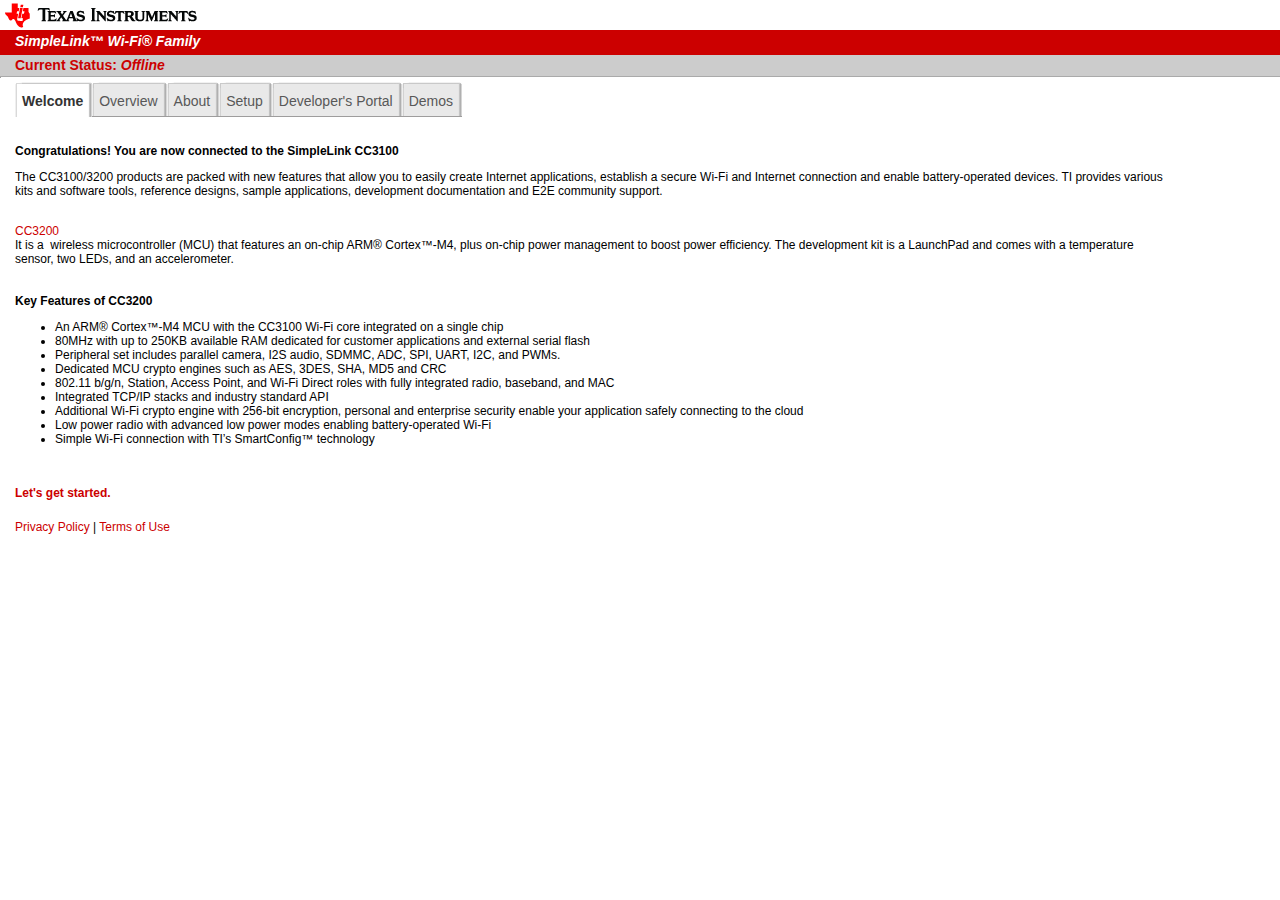
==== html/index.html @ 2d78b6f5 "first commit of example project files" ====
<!DOCTYPE html PUBLIC "-//W3C//DTD XHTML 1.0 Transitional//EN" "http://www.w3.org/TR/xhtml1/DTD/xhtml1-transitional.dtd">
<html xmlns="http://www.w3.org/1999/xhtml">
<head>
<meta http-equiv="Content-Type" content="text/html; charset=utf-8" />
<meta name="viewport" content="width=device-width, initial-scale=1">
<link rel="stylesheet" type="text/css" href="css/style.css" >
<script src="js/jquery-1.8.3.min.js"></script>
<script src="js/com.TI.tokenPoller.js"></script>
<script src="js/page-actions.js"></script>
<script type="text/javascript">
$(function() {
	var deviceType = "__SL_G_V.D",
		len = deviceType.length,
		deviceTypeEnd = deviceType.substring(len-2,len),
		cc3101Vals = ['10','11','13'];
	if ($.inArray(deviceTypeEnd, cc3101Vals) > -1) {
		$('span.deviceName').html('CC3200');
	} else {
		$('span.deviceName').html('CC3100');
	}
});
</script>
<title>Overview</title>
</head>
<body>
<div class="header">
	<div class="ti-logo"></div>
    <div class="page-title"></div>
    <div class="red-bar">SimpleLink&trade; Wi-Fi&reg; Family</div>
    <div class="status-bar"> Current Status: <em>Offline</em></div> 
</div>
<div class="tabs">
<ul>
	<li class="active" id="welcome"><a href="index.html"><span>Welcome</span></a></li>
	<li class="" id="overview"><a href="overview.html"><span>Overview</span></a></li>
    <li class="" id="about"><a href="about.html"><span>About</span></a></li>
    <li class="" id="setup"><a href="setup.html"><span>Setup</span></a></li>
    <li class="" id="portal"><a href="portal.html"><span>Developer's Portal</span></a></li>
<li class="" id="demos"><a href="demos.html"><span>Demos</span></a></li>
</ul>
</div>
<div class="content">
<p class="hilight-text">Congratulations! You are now connected to the SimpleLink <span class="deviceName">CC3200</span></p>
<p>The CC3100/3200  products are packed with  new features that allow you to easily create Internet applications, establish a  secure Wi-Fi and Internet connection and enable battery-operated  devices.  TI provides various kits and software  tools, reference designs, sample applications, development documentation and E2E  community  support.<br />
  <br />
  
</p>
<a href="overview.html">CC3200</a><br />
It is a  wireless microcontroller (MCU) that features  an on-chip ARM® Cortex™-M4, plus on-chip power  management to boost power efficiency. The  development kit is a  LaunchPad and  comes with a  temperature sensor, two LEDs, and an accelerometer. <br />
<br />
<br />
<b>Key Features of CC3200</b>
<ul><li>An ARM® Cortex™-M4 MCU with the CC3100 Wi-Fi core integrated on a single chip</li>
<li>80MHz with up to 250KB available RAM dedicated for customer applications and external serial flash </li>
<li>Peripheral set includes parallel camera, I2S audio, SDMMC, ADC, SPI, UART, I2C, and PWMs.</li>
<li>Dedicated MCU crypto engines such as AES, 3DES, SHA, MD5 and CRC </li>
<li>802.11 b/g/n, Station, Access Point, and Wi-Fi Direct roles with fully integrated radio, baseband, and MAC</li>
<li>Integrated TCP/IP stacks and industry standard API</li>
<li>Additional Wi-Fi crypto engine with 256-bit encryption, personal and enterprise security enable your application safely connecting to the cloud </li>
<li>Low power radio with advanced low power modes enabling battery-operated Wi-Fi</li>
<li>Simple Wi-Fi connection with TI’s SmartConfig™ technology</li></ul>

<br />
<br />
<strong><a href="demos.html">Let's get started.</a></strong>
  <div class="footer"><a href="http://www.ti.com/privacy">Privacy  Policy</a> | <a href="http://www.ti.com/termsofuse">Terms of Use</a></div>
</div>
</body>
</html>
---- html/css/style.css ----
@charset "utf-8";
/* CSS Document */

body { margin:0; font-size:14px; font-family:Arial, Helvetica, sans-serif; }

h1 { font-size: 16px; font-weight:bold; }
a { text-decoration:none; }
a:link { color:#CC0000; }
a:visited { color:#000000 }
a:hover { color:#CC0000; }
a:active { color:#AAAAAA; }
h2 { padding-left: 10%; }
.ti-logo {
    display: block;
    height: 30px;
    width: 200px;
	float:none;
	background-image: url("../images/ti-logo.png");
	background-position: 0px 0px;
	background-repeat:no-repeat;

}

.header .red-bar, .footer .red-bar {
    background: none repeat scroll 0 0 #CC0000;
    color: #FFFFFF;
    font-style: italic;
    font-weight: bold;
    height: 25px;
    line-height: 1.6em;
    width: 100%;
	padding-left: 15px;
}

.footer {
    padding-top: 20px;
}

.status-bar {
    background-color: #CCCCCC;
    border-bottom: 1px solid #AAAAAA;
    color: #CC0000;
    line-height: 1.5em;
    padding-left: 15px;
    width: 100%;
	font-weight:bold;
}
.status-bar.online {
    background-color: #009933;
    border-top: 1px solid #FFFFFF;
    color: #FFFFFF;
}
.tabs {
    float: left;
    width: 100%;
	background-image: url("../images/tab-line.gif");
	background-position: 0px 0px;
	background-repeat:no-repeat;
}
.tabs ul {
	list-style: none outside none;
    margin: 0;
    max-width: none;
    padding: 5px 0 0 15px;
	line-height: 1.3em;
}
.tabs li {
    display: inline;
    margin: 0;
    padding: 0;
}
.tabs .active a {
 	background-position: 0 -118px;
    border-width: 0;
    font-weight: bold;
}
.tabs .active a span {
    background-position: 100% -119px;
    color: #333333;
    padding-bottom: 7px;
}
.tabs a {
    border-bottom: 1px solid #9E9D9D;
    float: left;
    margin: 0;
    padding: 0 0 0 7px;
    text-decoration: none;
    white-space: nowrap;
	background-image: url("../images/ticom3-tab-left.gif");
	background-position: 0px 0px;
	background-repeat:no-repeat;
}
.tabs a span {
    color: #585858;
    display: block;
    padding: 10px 9px 6px 0;
	background-image: url("../images/ticom3-tab-right.gif");
	background-position: right top;
	background-repeat:no-repeat;
}

.content { min-height:200px; clear:both; padding: 15px; font-size:12px; max-width:90%;}

.content .hilight-text {
    font-weight: bold;
}

.links-list {
   /* list-style: disc outside url("http://www.ti.com/assets/images/icons/icon_l_html_a.png"); */
}
.links-list > li {
    list-style: none outside none;
    margin-top: 10px;
    padding-left: 30px;
	background-image: url("../images/icon_l_html_a.png");
	background-position: 0px 0px;
	background-repeat:no-repeat;

	
}
.links-list li a {
    color: #CC0000;
}

.tbl-header {
    border-top: 1px solid #333333;
    font-weight: bold;
    padding-top: 8px;
}

.tbl-header.top {
	border-top:none;
}

.device-properties {
    border: 1px solid #CCCCCC;
    border-radius: 5px 5px 5px 5px;
    padding: 5px 10px;
    width: 40%;
}

.device-properties table {
    width: 100%;
}

.device-properties table td {
    width: 50%;
}

.device-properties.settings {
    border: medium none;
    width: 80%;
}
.device-properties.settings table {
	border: 1px solid #CCC;
	border-radius:5px;
	padding:5px 10px;
}


/* demos page */
.demoMenu {
	width:340px;
}
.demoLink.automation {
	background-image: url("../images/icon-demo-homeAutomation.gif");
	background-position: 0px 0px;
	background-repeat:no-repeat;

}
.demoLink.appliances {
	background-image: url("../images/icon-demo-homeAppliances.gif");
	background-position: 0px 0px;
	background-repeat:no-repeat;

}
.demoLink.safety {
	background-image: url("../images/icon-demo-safety.gif");
	background-position: 0px 0px;
	background-repeat:no-repeat;

}
.demoLink.smartEnergy {
	background-image: url("../images/icon-demo-smartEnergy.gif");
	background-position: 0px 0px;
	background-repeat:no-repeat;

}
.demoLink:hover, .demoLink.active {
	background-position:0 -50px;
}

.demoLink {
    display: block;
    float: left;
    height: 50px;
    width: 50px;
	margin: 0 0 0 10px;
	cursor:pointer;
}

.demo {
	font-weight:bold;
    clear: both;
    padding-top: 20px;
}
.washDryer {
	min-width:300px;
}
.washerText {
    border: 1px solid #CCC;
    border-radius: 4px;
    color: #CC0000;
    left: 30px;
    position: relative;
    padding: 4px;
    width: 95px;
	float:left;
}
.dryerText {
    border: 1px solid #CCC;
    border-radius: 4px;
    color: #000000;
    left: 70px;
    position: relative;
    padding: 4px;
    width: 95px;
	float:left;
}
.switchControl {
    float: left;
    width: 50px;
}

#switchImage {
    background-image: url("../images/demo-lightswitch.jpg");
    background-position: 0 -72px;
    background-repeat:no-repeat; 
    border: 0;  
    cursor:pointer;
    width: 50px;
    height: 70px;
}
#switchImage.on {
    background-image: url("../images/demo-lightswitch.jpg");
    background-position: 0px 0px;
}
.sprinklerOn, .sprinklerOff, .alarmsOn, .alarmsOff {
	cursor:pointer;
}
#sprinkler img {
	height:342px\0/IE8+9;
}
#tempInput {
    -moz-user-select     : none;
    -khtml-user-select   : none;
    -webkit-user-select  : none;
    -o-user-select       : none;
    user-select          : none;
}

#tempInput a {
    padding-left: 0.5em;
    padding-right: 0.5em;
    font-size: 5em;
    cursor: pointer;
    vertical-align: middle;
}

#tempInput input[type="text"] {
    font-size: 3em;
    border: none;
    text-align: center;
    width: 3em;
    vertical-align: middle;
}

#tempInput input[type="number"] {
    font-size: 3em;
    border: none;
    text-align: center;
    width: 3em;
    vertical-align: middle;
}

.didYouKnow {
    border-radius: 5px;
    border: 2px solid #333;
    width: 350px;
    padding: 5px;
    margin: 0 0 0 3em;
    background: #FFFFAA;
	font-size:12px;
}

.didYouKnow span {
	font-weight:bold;
	font-size:14px;
}
.bubble {
    background: none repeat scroll 0 0 #FFFFFF;
    border: 2px solid #000000;
    border-radius: 5px;
    padding: 10px;
    position: relative;
    width: 300px;
    z-index: 90;
}
.sbdImage > img, .hwdiagram {
    max-width: 100%;
}
.active {
	display:block;
}
.off {
	display:none;
}
.backToTop { 
    text-align: right;
    padding-top: 20px;
    width: 480px;
}
.backToTop.settings {
    width: 100%;
}
.backToTop a:visited { color:#CC0000 }

.profileItem {
    overflow: hidden;
    text-overflow: ellipsis;
    width: 130px;
		white-space:nowrap;
}

.sbd3200 #desc1 {top: -460px; left: 90px;}
.sbd3200 #desc2 {top: -380px; left: 90px;}
.sbd3200 #desc3 {top: -330px; left: 90px;}
.sbd3200 #desc4 {top: -250px; left: 90px;}
.sbd3200 #desc5 {top: -193px; left: 90px;}
.sbd3200 #desc6 {top: -123px; left: 90px;}
.sbd3200 #desc7 {top: -123px; left: 190px;  width:120px;}
.sbd3200 #desc8 {top: -60px;	left: 90px;}
.sbd3200 #desc9 {top: -330px;	left: 10px;}
.sbd3200 #desc10 {top: -330px;	left: 120px;}


.sbd3100 #desc1 {top: -460px; left: 90px;}
.sbd3100 #desc2 {top: -380px; left: 90px;}
.sbd3100 #desc3 {top: -330px; left: 90px;}
.sbd3100 #desc4 {top: -250px; left: 90px;}
.sbd3100 #desc5 {top: -193px; left: 90px;}
.sbd3100 #desc6 {top: -123px; left: 190px; width:120px;}
.sbd3100 #desc7 {top: -123px; left: 90px;}
.sbd3100 #desc8 {top: -60px; left: 90px;}

@media only screen and (max-width: 480px) {
	.instructions {display:none;}
	.bubble {border:none; max-width:80%;}
	.sbd3200 #desc1 {top: 0px; left:10px; display:block;}
	.sbd3200 #desc2 {top: 0px; left:10px; display:block;}
	.sbd3200 #desc3 {top: 0px; left:10px; display:block;}
	.sbd3200 #desc4 {top: 0px; left:10px; display:block;}
	.sbd3200 #desc5 {top: 0px; left:10px; display:block;}
	.sbd3200 #desc6 {top: 0px; left:10px; display:block;}
	.sbd3200 #desc7 {top: 0px; left:10px; display:block;}
	.sbd3200 #desc8 {top: 0px; left:10px; display:block;}
	
	.sbd3100 #desc1 {top: 0px; left:10px; display:block;}
	.sbd3100 #desc2 {top: 0px; left:10px; display:block;}
	.sbd3100 #desc3 {top: 0px; left:10px; display:block;}
	.sbd3100 #desc4 {top: 0px; left:10px; display:block;}
	.sbd3100 #desc5 {top: 0px; left:10px; display:block;}
	.sbd3100 #desc6 {top: 0px; left:10px; display:block;}
	.sbd3100 #desc7 {top: 0px; left:10px; display:block;}
	.sbd3100 #desc8 {top: 0px; left:10px; display:block;}
	
	.device-properties { width: 100%; }
	#tempInput a { padding-left:0 ; padding-right: 0; }
	#tempInput input[type="text"] { width: 1.5em; }
	.didYouKnow { width:270px; margin:0 0 0 0.25em; }
    .backToTop { width: 100%; }
	
	.washDryer img { left: -19px; position: relative; }
	.dryerText { left: 50px; }
	.washerText { left: 10px; }
	
	.profileItem {
    overflow: hidden;
    text-overflow: ellipsis;
    width: 80px;
	white-space:pre-wrap;
}
}
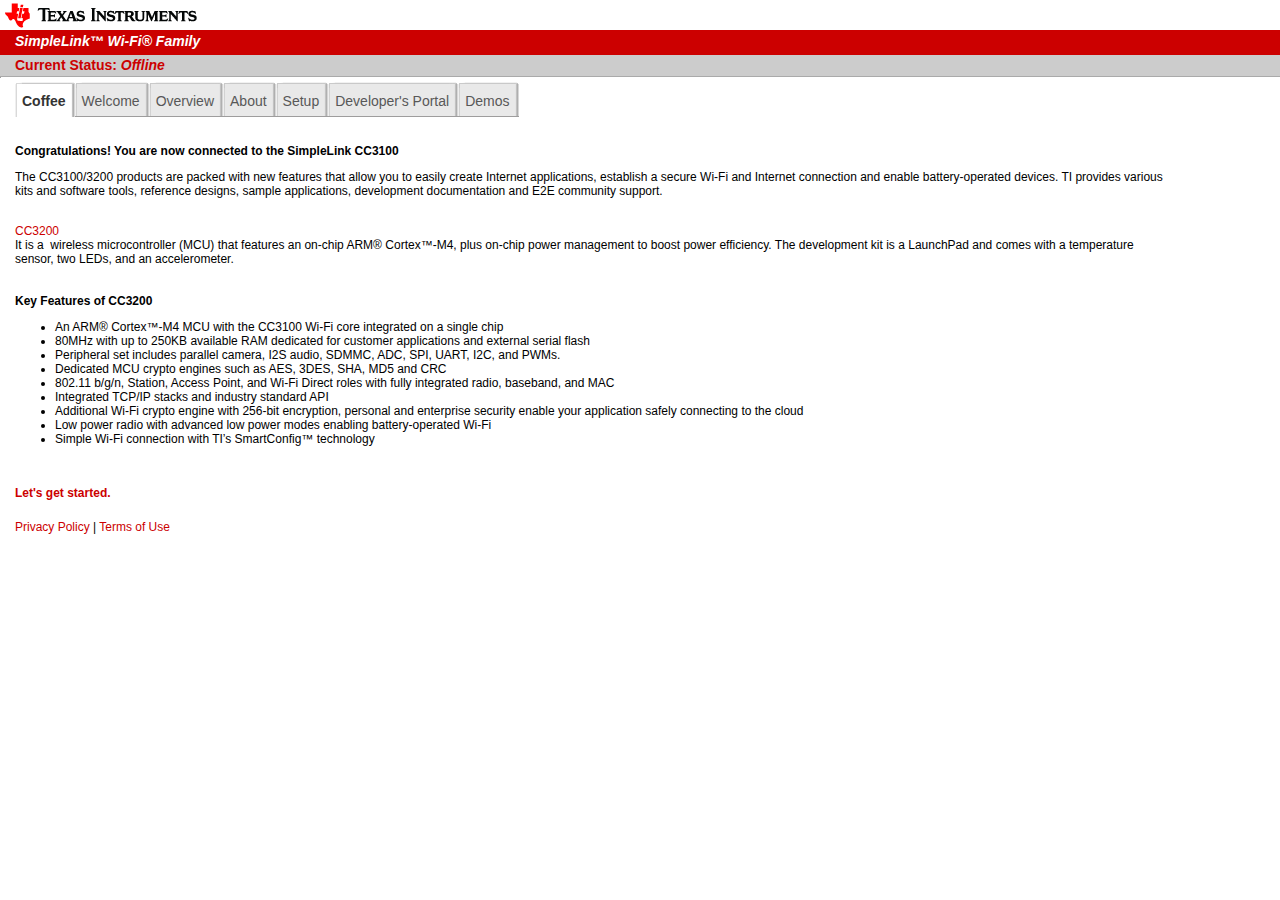
==== commit 8f4162ad: "Not working quite right" ====
--- a/html/index.html
+++ b/html/index.html
@@ -31,7 +31,8 @@
 </div>
 <div class="tabs">
 <ul>
-	<li class="active" id="welcome"><a href="index.html"><span>Welcome</span></a></li>
+	<li class="active" id="coffee"><a href="coffee.html"><span>Coffee</span></a></li>
+	<li class="" id="welcome"><a href="index.html"><span>Welcome</span></a></li>
 	<li class="" id="overview"><a href="overview.html"><span>Overview</span></a></li>
     <li class="" id="about"><a href="about.html"><span>About</span></a></li>
     <li class="" id="setup"><a href="setup.html"><span>Setup</span></a></li>
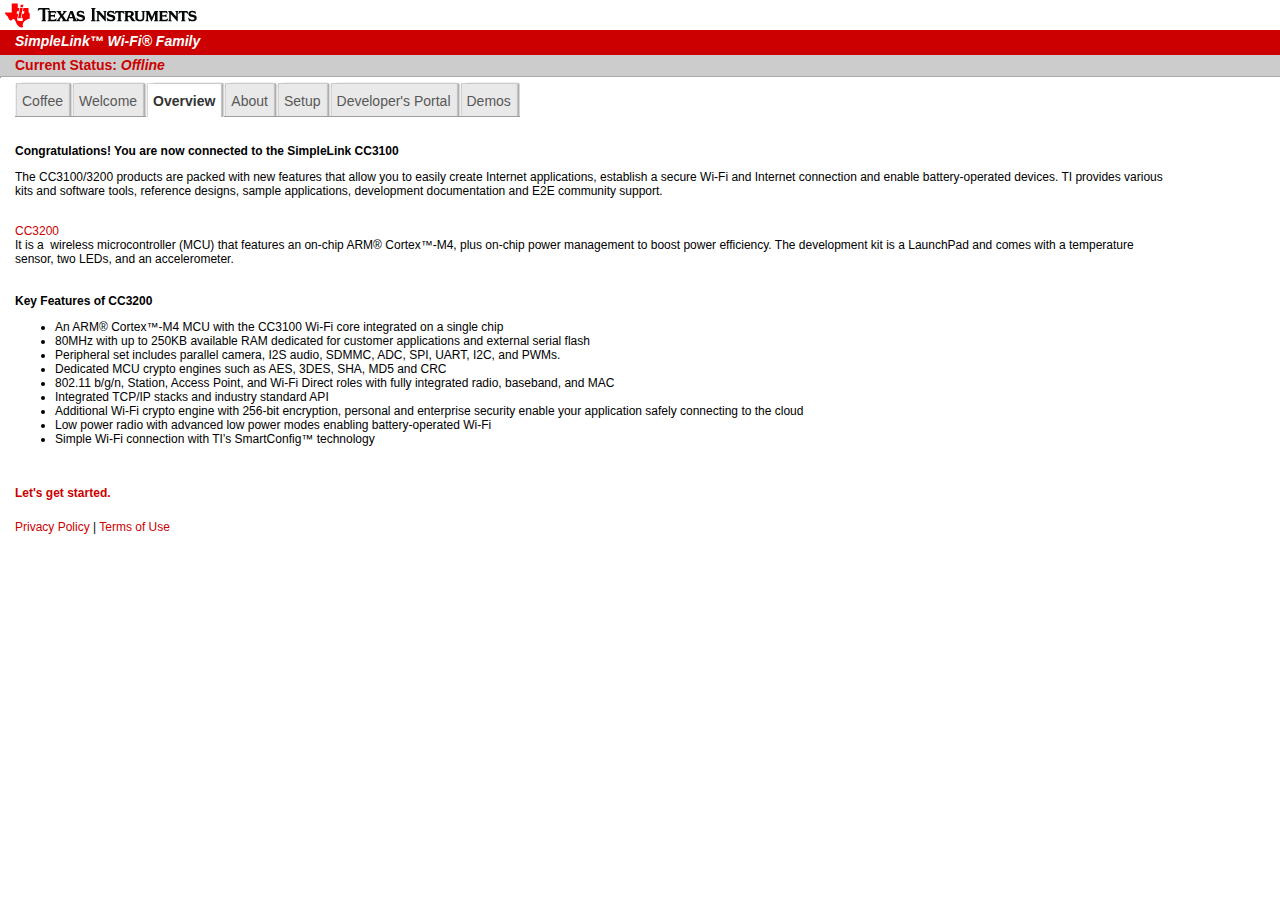
==== commit bfd34073: "Changed to output only single weight." ====
--- a/html/index.html
+++ b/html/index.html
@@ -31,13 +31,13 @@
 </div>
 <div class="tabs">
 <ul>
-	<li class="active" id="coffee"><a href="coffee.html"><span>Coffee</span></a></li>
+	<li class="" id="coffee"><a href="coffee.html"><span>Coffee</span></a></li>
 	<li class="" id="welcome"><a href="index.html"><span>Welcome</span></a></li>
-	<li class="" id="overview"><a href="overview.html"><span>Overview</span></a></li>
+	<li class="active" id="overview"><a href="overview.html"><span>Overview</span></a></li>
     <li class="" id="about"><a href="about.html"><span>About</span></a></li>
     <li class="" id="setup"><a href="setup.html"><span>Setup</span></a></li>
     <li class="" id="portal"><a href="portal.html"><span>Developer's Portal</span></a></li>
-<li class="" id="demos"><a href="demos.html"><span>Demos</span></a></li>
+	<li class="" id="demos"><a href="demos.html"><span>Demos</span></a></li>
 </ul>
 </div>
 <div class="content">
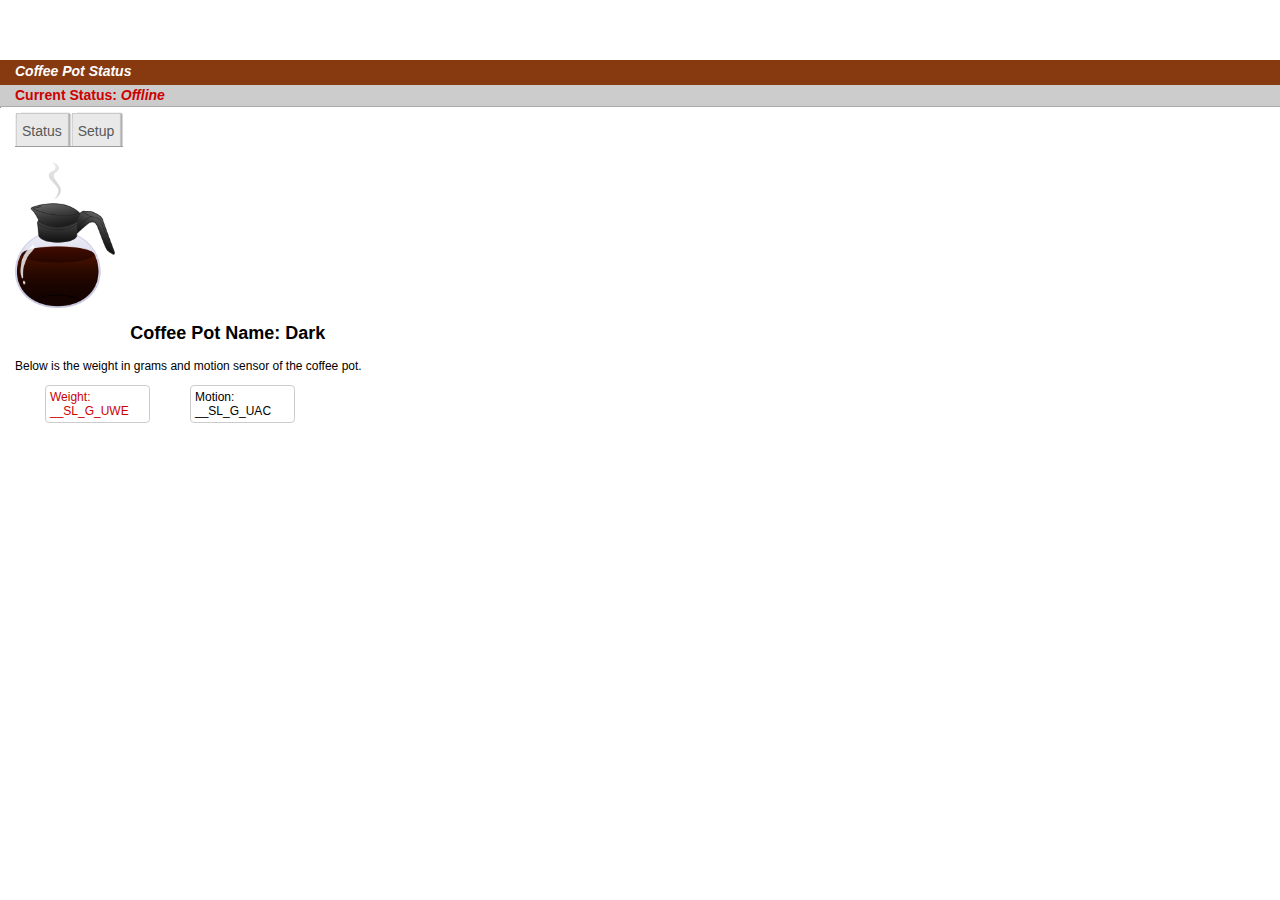
==== commit e2115f32: "Weight and Motion both work. Two tabs, Status and Setup." ====
--- a/html/index.html
+++ b/html/index.html
@@ -1,5 +1,3 @@
-<!DOCTYPE html PUBLIC "-//W3C//DTD XHTML 1.0 Transitional//EN" "http://www.w3.org/TR/xhtml1/DTD/xhtml1-transitional.dtd">
-<html xmlns="http://www.w3.org/1999/xhtml">
 <head>
 <meta http-equiv="Content-Type" content="text/html; charset=utf-8" />
 <meta name="viewport" content="width=device-width, initial-scale=1">
@@ -8,63 +6,66 @@
 <script src="js/com.TI.tokenPoller.js"></script>
 <script src="js/page-actions.js"></script>
 <script type="text/javascript">
-$(function() {
-	var deviceType = "__SL_G_V.D",
-		len = deviceType.length,
-		deviceTypeEnd = deviceType.substring(len-2,len),
-		cc3101Vals = ['10','11','13'];
-	if ($.inArray(deviceTypeEnd, cc3101Vals) > -1) {
-		$('span.deviceName').html('CC3200');
-	} else {
-		$('span.deviceName').html('CC3100');
-	}
+$(function() 
+{
+    var Device_Weight = $('#Device_Weight_out'),
+        Device_Accelerometer = $('#Device_Accelerometer_out'),
+        demoPolling = new com.TI.tokenPoller(
+		{
+            "paramPage": "param_demos.html", 
+            "refreshRate": 200,
+            "valueMap": 
+			[{
+            "paramId": "Device_Weight",
+                "outputSuccess": function(output) 
+				{
+                    Device_Weight.html(output);
+                },
+                "outputDefault": function() 
+				{
+                    Device_Weight.html("<i>reloading</i>");
+                }
+            },
+            {
+            "paramId": "Device_Accelerometer",
+                "outputSuccess": function(output) 
+				{
+                    Device_Accelerometer.html(output);
+                },
+                "outputDefault": function() 
+				{
+                    Device_Accelerometer.html("<i>reloading</i>");
+                }
+            }]
+        });
 });
 </script>
-<title>Overview</title>
+<title>Status</title>
 </head>
 <body>
 <div class="header">
-	<div class="ti-logo"></div>
+	<div class="logo-black"></div>
     <div class="page-title"></div>
-    <div class="red-bar">SimpleLink&trade; Wi-Fi&reg; Family</div>
+    <div class="green-bar">Coffee Pot Status</div>
     <div class="status-bar"> Current Status: <em>Offline</em></div> 
 </div>
 <div class="tabs">
 <ul>
-	<li class="" id="coffee"><a href="coffee.html"><span>Coffee</span></a></li>
-	<li class="" id="welcome"><a href="index.html"><span>Welcome</span></a></li>
-	<li class="active" id="overview"><a href="overview.html"><span>Overview</span></a></li>
-    <li class="" id="about"><a href="about.html"><span>About</span></a></li>
+	<li class="active" id="index"><a href="index.html"><span>Status</span></a></li>
     <li class="" id="setup"><a href="setup.html"><span>Setup</span></a></li>
-    <li class="" id="portal"><a href="portal.html"><span>Developer's Portal</span></a></li>
-	<li class="" id="demos"><a href="demos.html"><span>Demos</span></a></li>
 </ul>
 </div>
+
 <div class="content">
-<p class="hilight-text">Congratulations! You are now connected to the SimpleLink <span class="deviceName">CC3200</span></p>
-<p>The CC3100/3200  products are packed with  new features that allow you to easily create Internet applications, establish a  secure Wi-Fi and Internet connection and enable battery-operated  devices.  TI provides various kits and software  tools, reference designs, sample applications, development documentation and E2E  community  support.<br />
-  <br />
-  
-</p>
-<a href="overview.html">CC3200</a><br />
-It is a  wireless microcontroller (MCU) that features  an on-chip ARM® Cortex™-M4, plus on-chip power  management to boost power efficiency. The  development kit is a  LaunchPad and  comes with a  temperature sensor, two LEDs, and an accelerometer. <br />
-<br />
-<br />
-<b>Key Features of CC3200</b>
-<ul><li>An ARM® Cortex™-M4 MCU with the CC3100 Wi-Fi core integrated on a single chip</li>
-<li>80MHz with up to 250KB available RAM dedicated for customer applications and external serial flash </li>
-<li>Peripheral set includes parallel camera, I2S audio, SDMMC, ADC, SPI, UART, I2C, and PWMs.</li>
-<li>Dedicated MCU crypto engines such as AES, 3DES, SHA, MD5 and CRC </li>
-<li>802.11 b/g/n, Station, Access Point, and Wi-Fi Direct roles with fully integrated radio, baseband, and MAC</li>
-<li>Integrated TCP/IP stacks and industry standard API</li>
-<li>Additional Wi-Fi crypto engine with 256-bit encryption, personal and enterprise security enable your application safely connecting to the cloud </li>
-<li>Low power radio with advanced low power modes enabling battery-operated Wi-Fi</li>
-<li>Simple Wi-Fi connection with TI’s SmartConfig™ technology</li></ul>
+    <div class="coffee">
+	<img src="images/coffee_pot.png" name="coffee_pot" width="100" id="coffee_pot" /><h2>Coffee Pot Name: Dark</h2>
+        <p style="font-weight:normal;">Below is the weight in grams and motion sensor of the coffee pot.</p>
+        <div class="washDryer">
+            <div class="washerText">Weight:<br /><span id="Device_Weight_out"><i>reloading</i></span></div>&nbsp;&nbsp;&nbsp;<div class="dryerText">Motion:<br /><span id="Device_Accelerometer_out"><i>reloading</i></span></div>
+            <br style="clear:both;" /><br>
+        </div>
+    </div>
+</div>
 
-<br />
-<br />
-<strong><a href="demos.html">Let's get started.</a></strong>
-  <div class="footer"><a href="http://www.ti.com/privacy">Privacy  Policy</a> | <a href="http://www.ti.com/termsofuse">Terms of Use</a></div>
-</div>
 </body>
 </html>
--- a/html/css/style.css
+++ b/html/css/style.css
@@ -10,19 +10,19 @@
 a:hover { color:#CC0000; }
 a:active { color:#AAAAAA; }
 h2 { padding-left: 10%; }
-.ti-logo {
+.logo-black {
     display: block;
-    height: 30px;
-    width: 200px;
+	height: 60px;
+    width: 230px;
 	float:none;
-	background-image: url("../images/ti-logo.png");
+	background-image: url("../images/logo-black.png");
 	background-position: 0px 0px;
 	background-repeat:no-repeat;
 
 }
 
-.header .red-bar, .footer .red-bar {
-    background: none repeat scroll 0 0 #CC0000;
+.header .green-bar, .footer .green-bar {
+    background: none repeat scroll 0 0 #873a0f;
     color: #FFFFFF;
     font-style: italic;
     font-weight: bold;
@@ -46,7 +46,7 @@
 	font-weight:bold;
 }
 .status-bar.online {
-    background-color: #009933;
+    background-color: #3ce316;
     border-top: 1px solid #FFFFFF;
     color: #FFFFFF;
 }
@@ -105,23 +105,6 @@
     font-weight: bold;
 }
 
-.links-list {
-   /* list-style: disc outside url("http://www.ti.com/assets/images/icons/icon_l_html_a.png"); */
-}
-.links-list > li {
-    list-style: none outside none;
-    margin-top: 10px;
-    padding-left: 30px;
-	background-image: url("../images/icon_l_html_a.png");
-	background-position: 0px 0px;
-	background-repeat:no-repeat;
-
-	
-}
-.links-list li a {
-    color: #CC0000;
-}
-
 .tbl-header {
     border-top: 1px solid #333333;
     font-weight: bold;
@@ -158,52 +141,7 @@
 }
 
 
-/* demos page */
-.demoMenu {
-	width:340px;
-}
-.demoLink.automation {
-	background-image: url("../images/icon-demo-homeAutomation.gif");
-	background-position: 0px 0px;
-	background-repeat:no-repeat;
-
-}
-.demoLink.appliances {
-	background-image: url("../images/icon-demo-homeAppliances.gif");
-	background-position: 0px 0px;
-	background-repeat:no-repeat;
-
-}
-.demoLink.safety {
-	background-image: url("../images/icon-demo-safety.gif");
-	background-position: 0px 0px;
-	background-repeat:no-repeat;
-
-}
-.demoLink.smartEnergy {
-	background-image: url("../images/icon-demo-smartEnergy.gif");
-	background-position: 0px 0px;
-	background-repeat:no-repeat;
-
-}
-.demoLink:hover, .demoLink.active {
-	background-position:0 -50px;
-}
-
-.demoLink {
-    display: block;
-    float: left;
-    height: 50px;
-    width: 50px;
-	margin: 0 0 0 10px;
-	cursor:pointer;
-}
-
-.demo {
-	font-weight:bold;
-    clear: both;
-    padding-top: 20px;
-}
+
 .washDryer {
 	min-width:300px;
 }
@@ -232,25 +170,7 @@
     width: 50px;
 }
 
-#switchImage {
-    background-image: url("../images/demo-lightswitch.jpg");
-    background-position: 0 -72px;
-    background-repeat:no-repeat; 
-    border: 0;  
-    cursor:pointer;
-    width: 50px;
-    height: 70px;
-}
-#switchImage.on {
-    background-image: url("../images/demo-lightswitch.jpg");
-    background-position: 0px 0px;
-}
-.sprinklerOn, .sprinklerOff, .alarmsOn, .alarmsOff {
-	cursor:pointer;
-}
-#sprinkler img {
-	height:342px\0/IE8+9;
-}
+
 #tempInput {
     -moz-user-select     : none;
     -khtml-user-select   : none;
